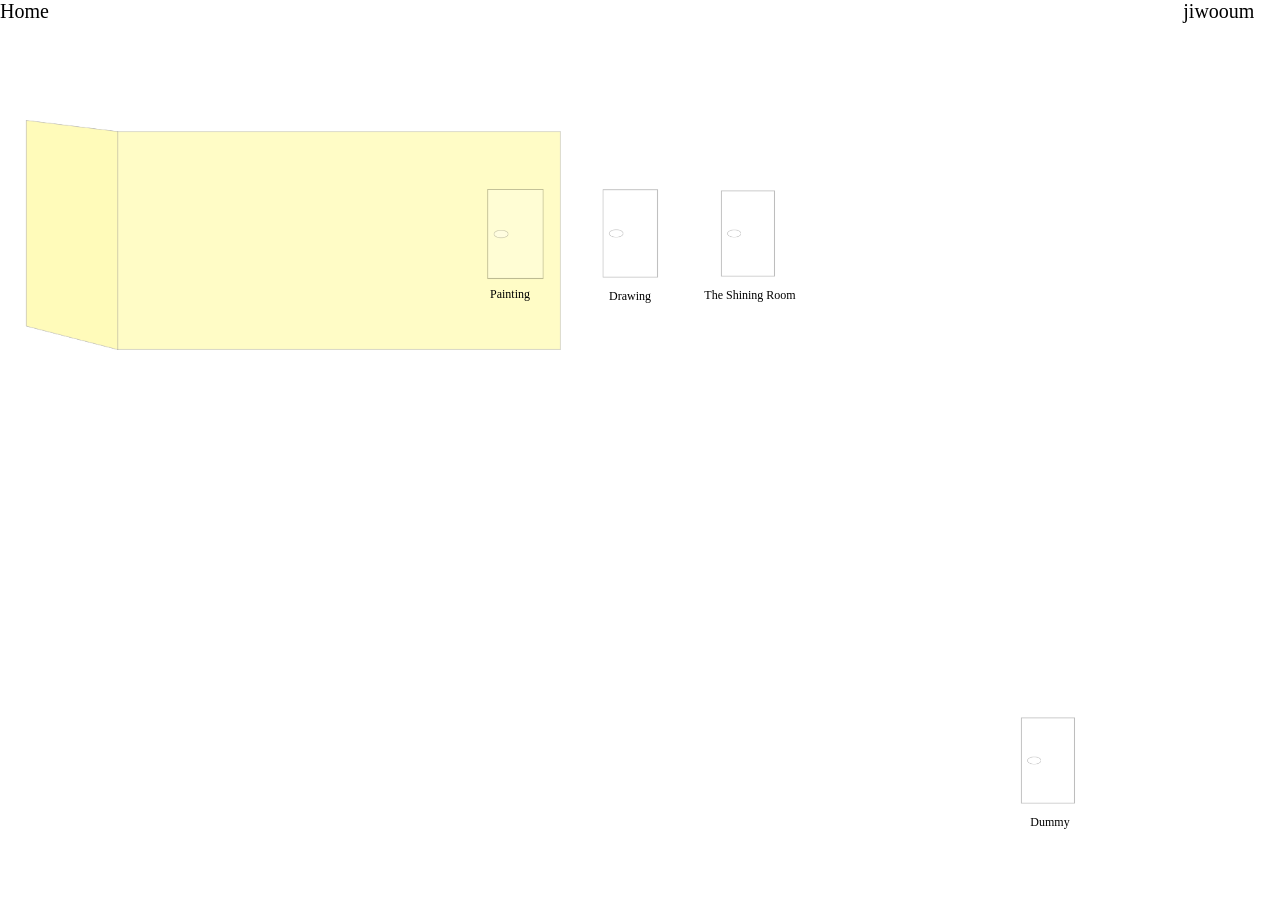
==== index.html @ 9c2bff31 "Add files via upload" ====
<!DOCTYPE html>
<html>
<head>
	<meta charset="utf-8">
	<title>jiwooumarchive</title>
	<meta name="description" content="설명">
	<meta name="keywords" content="키워드1, 키워드2">
	<link rel="stylesheet" href="assets/Home.css/style.css">
	<meta name="viewport" content="width=device-width, user-scalable=no">
</head>
<body>
	<nav class="mainmenu">
		<a href="index.html">Home</a>
		<a href="cv.html">jiwooum</a>
	</nav>
	<div class="artworks">
		<img src="assets/img/yellowhotel.png" class="background">
		<a href="painting.html" class="painting">
			<img src="assets/img/door1.png">
			<p>Painting</p>
		</a>

		<a href="drawing.html" class="drawing">
			<img src="assets/img/door2.png">
			<p>Drawing</p>
		</a>

		<a href="book.html" class="book">
			<img src="assets/img/door3.png">
			<p>The Shining Room</p>
		</a>

	</div>

		<a href="dummy.html" class="dummy">
			<img src="assets/img/door4.png">
			<p>Dummy</p>
		</a>


	<script src="assets/js/script.js"></script>
</body>
</html>
---- assets/Home.css/style.css ----
*{
 margin : 0;
 padding: 0;
 box-sizing: border-box;
}
/*메인메뉴*/
.mainmenu {
	display: flex;
	justify-content: space-between;
	width: 98%;
}

.mainmenu a{
	font-size: 20px;
	color: black;
	text-decoration: none;
}

.artworks {
    position: relative;
    display: flex;
    gap: 20px;
    align-items: flex-start;
    width: 600px;
}

/* 배경 이미지 여기서 중요한 건 z-index야.
- 숫자가 작으면 뒤로 감.
- 숫자가 크면 앞으로 나옴.*/

.background {
    position: absolute;
    width: 600px;
    height: auto;
    z-index: 0;
}

/* 아이콘과 텍스트 position: relative;	아이콘의 위치를 상대적으로 조절할 수 있음
z-index: 1;	배경보다 앞에 표시
display: flex;	이미지와 텍스트를 유연하게 배치
flex-direction: column;	이미지 위, 텍스트 아래로 세로 정렬
align-items: center;	이미지와 텍스트를 가운데 정렬*/
.artworks a {
    position: relative;
    z-index: 1;
    display: flex;
    flex-direction: column;
    align-items: center;
    text-decoration: none;
    color: black;
    top: 150px;
    left: 460px;
}

/* 문 이미지 */
.artworks a img {
    width: 100px;
}

/* 텍스트 */
.artworks a p {
    margin-top: -10px;
    font-size: 12px;
}
/*Dummy*/
.dummy {
    position: absolute;
    top: 700px;
    left: 1000px;
    text-decoration: none;
    color: black;
    display: flex;
    flex-direction: column;
    align-items: center;
}
.dummy img {width: 100px;
	}
.dummy p {
    margin-top: -10px;
    font-size: 12px;
    }

@media screen and (max-width: 704px) {
}
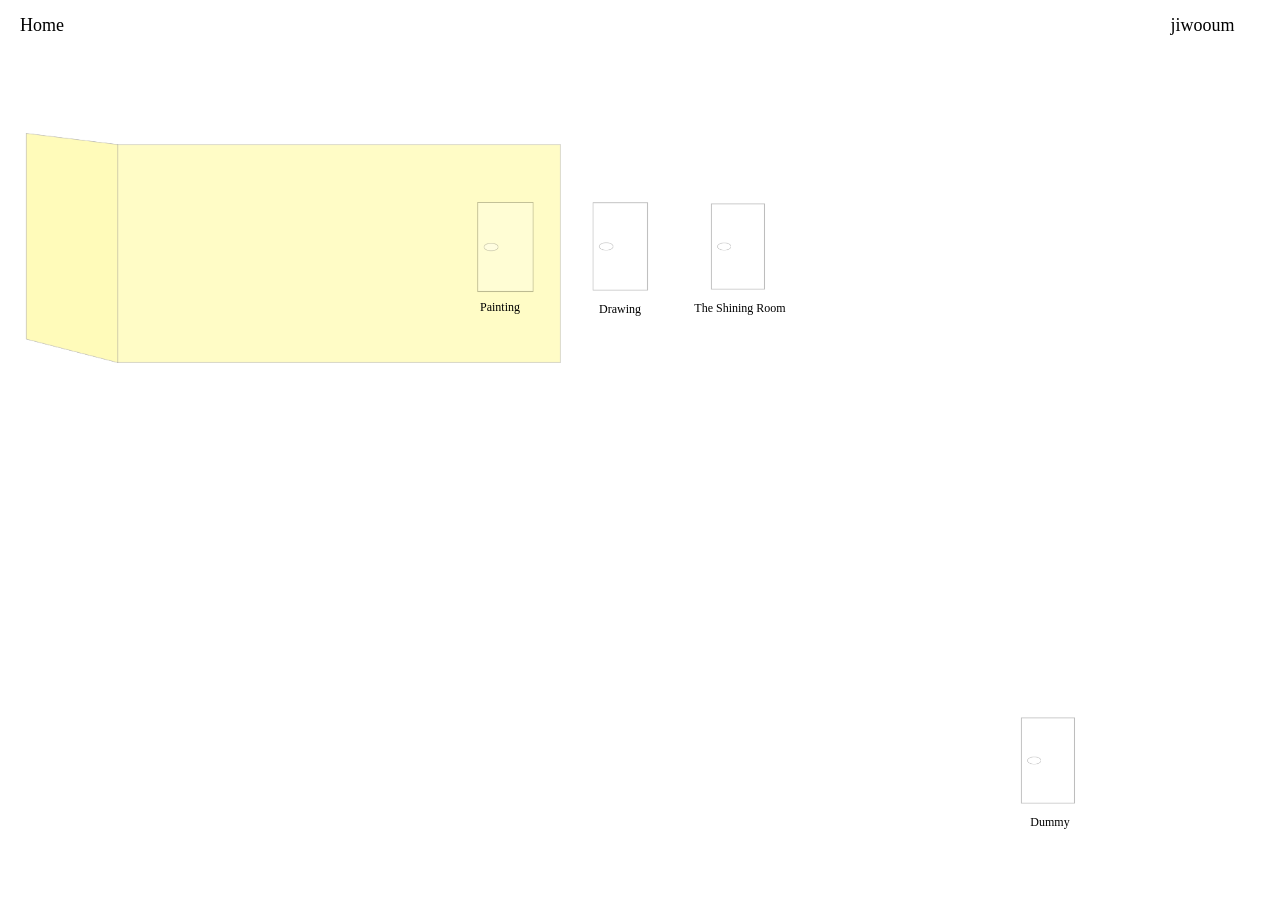
==== commit 49e131a5: "Add files via upload" ====
--- a/index.html
+++ b/index.html
@@ -13,19 +13,22 @@
 		<a href="index.html">Home</a>
 		<a href="cv.html">jiwooum</a>
 	</nav>
+	
 	<div class="artworks">
-		<img src="assets/img/yellowhotel.png" class="background">
-		<a href="painting.html" class="painting">
+		<a href="dummy.html" class="background">
+		<img src="assets/img/yellowhotel.png" >
+		</a>
+		<a href="painting.html" class="door">
 			<img src="assets/img/door1.png">
 			<p>Painting</p>
 		</a>
 
-		<a href="drawing.html" class="drawing">
+		<a href="drawing.html" class="door">
 			<img src="assets/img/door2.png">
 			<p>Drawing</p>
 		</a>
 
-		<a href="book.html" class="book">
+		<a href="book.html" class="door">
 			<img src="assets/img/door3.png">
 			<p>The Shining Room</p>
 		</a>
--- a/assets/Home.css/style.css
+++ b/assets/Home.css/style.css
@@ -11,9 +11,25 @@
 }
 
 .mainmenu a{
-	font-size: 20px;
+	font-size: 18px;
 	color: black;
 	text-decoration: none;
+    margin-top: 15px;
+    margin-left: 20px;
+    margin-right: 20px;
+}
+
+/* 배경 이미지 여기서 중요한 건 z-index야.
+- 숫자가 작으면 뒤로 감.
+- 숫자가 크면 앞으로 나옴.*/
+.background {
+    position: absolute;
+    width: 600px;
+    height: auto;
+    z-index: 0;
+}
+.background img {
+    width: 600px;
 }
 
 .artworks {
@@ -23,24 +39,12 @@
     align-items: flex-start;
     width: 600px;
 }
-
-/* 배경 이미지 여기서 중요한 건 z-index야.
-- 숫자가 작으면 뒤로 감.
-- 숫자가 크면 앞으로 나옴.*/
-
-.background {
-    position: absolute;
-    width: 600px;
-    height: auto;
-    z-index: 0;
-}
-
 /* 아이콘과 텍스트 position: relative;	아이콘의 위치를 상대적으로 조절할 수 있음
 z-index: 1;	배경보다 앞에 표시
 display: flex;	이미지와 텍스트를 유연하게 배치
 flex-direction: column;	이미지 위, 텍스트 아래로 세로 정렬
 align-items: center;	이미지와 텍스트를 가운데 정렬*/
-.artworks a {
+.artworks a:not(.background) {
     position: relative;
     z-index: 1;
     display: flex;
@@ -48,21 +52,22 @@
     align-items: center;
     text-decoration: none;
     color: black;
-    top: 150px;
-    left: 460px;
+    top:150px;
+    left: 450px;
 }
 
-/* 문 이미지 */
-.artworks a img {
+
+.door img {
     width: 100px;
+    height: auto;
 }
 
-/* 텍스트 */
+
 .artworks a p {
     margin-top: -10px;
     font-size: 12px;
 }
-/*Dummy*/
+
 .dummy {
     position: absolute;
     top: 700px;
